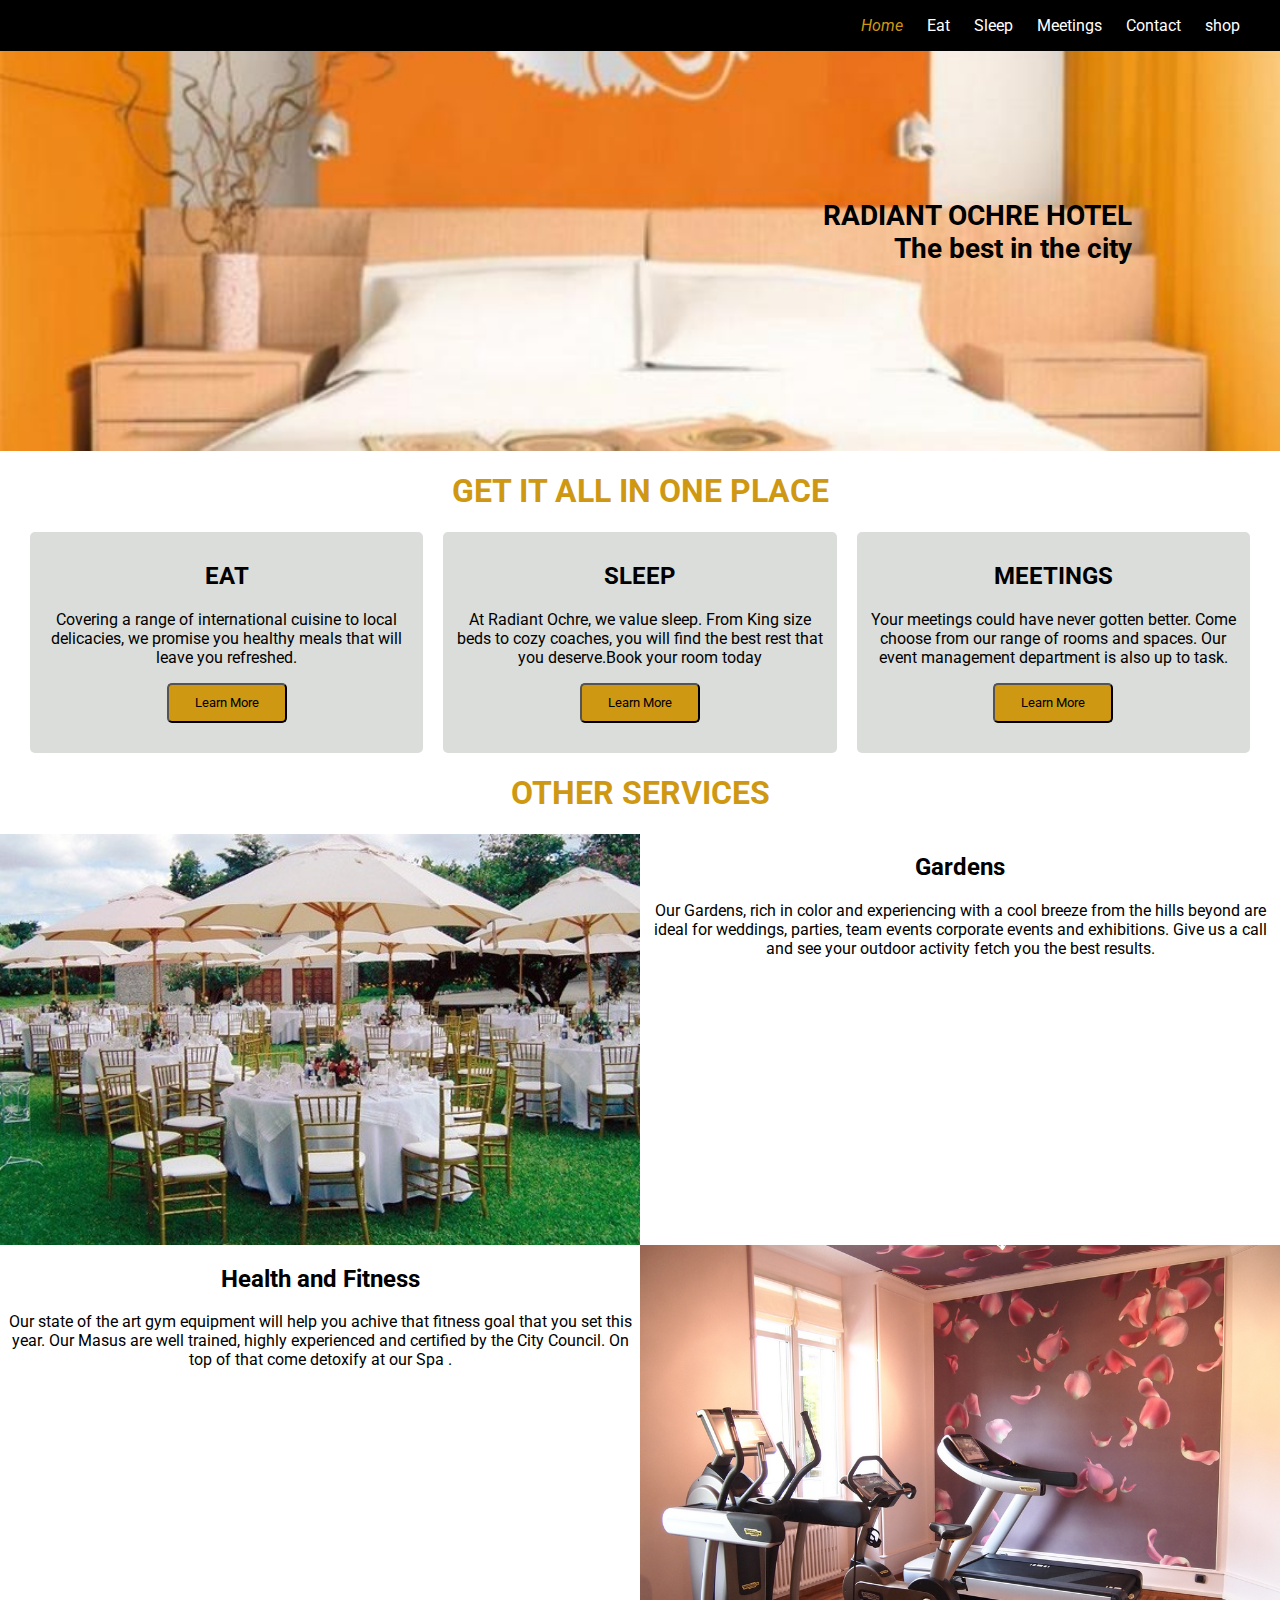
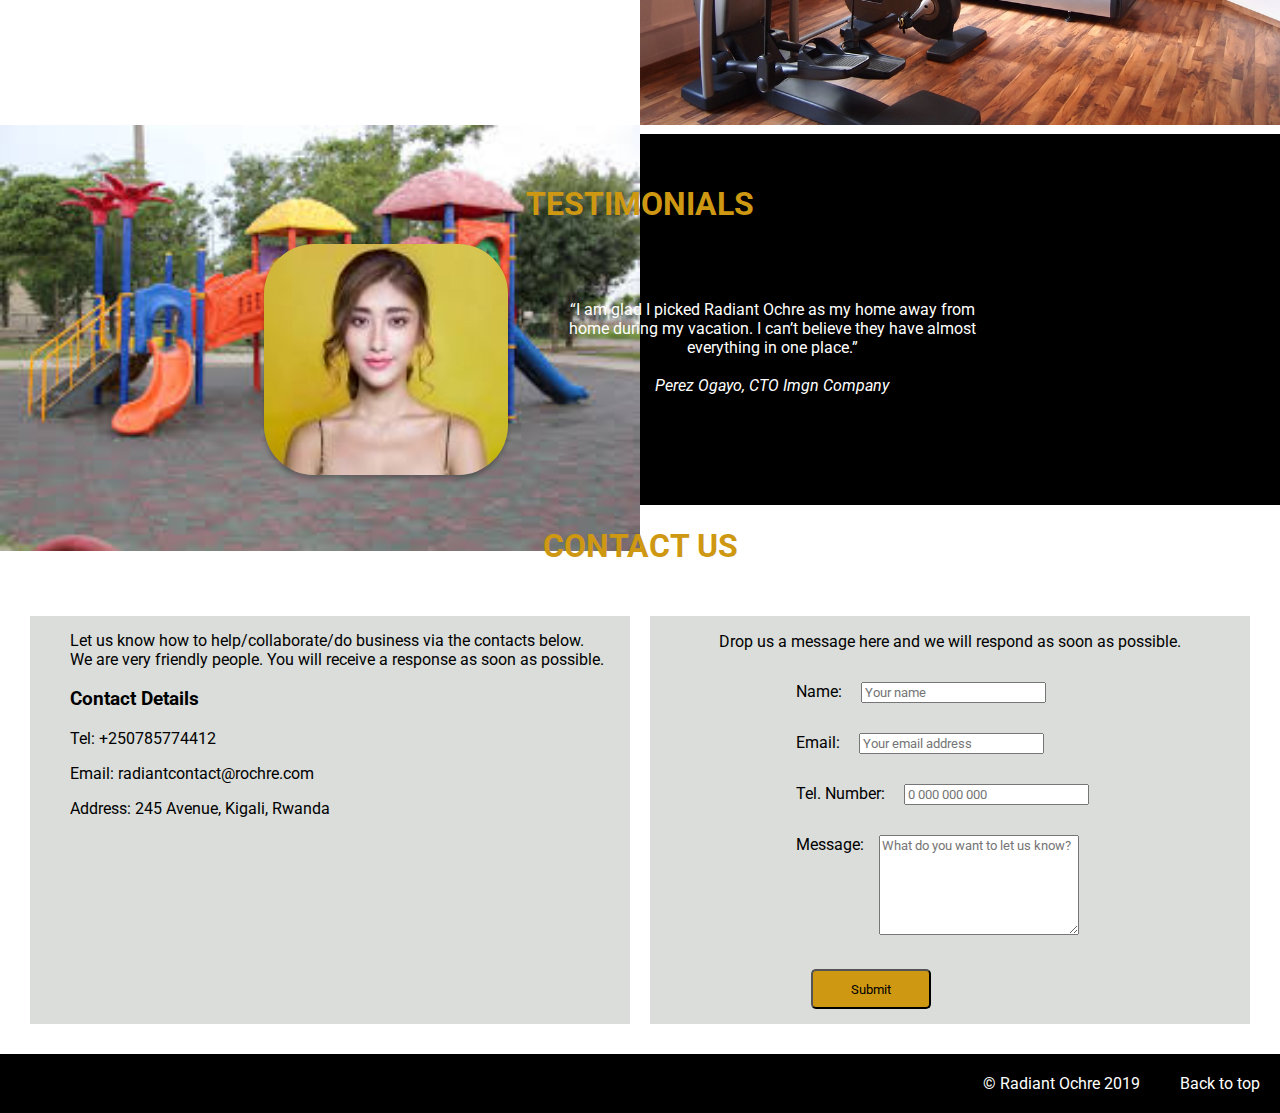
==== Hotel/HTML/index.html @ 6b5ae739 "Created home page with nav links CSS folder JS folder" ====
<!DOCTYPE html>
<html lang="en">
<head>
    <meta charset="UTF-8">
    <title>Radiant-home</title>
    <link href="../CSS/main.css" type="text/css" rel="stylesheet">
    <link href="https://fonts.googleapis.com/css?family=Roboto" rel="stylesheet">
</head>
<body>
    <nav class="nav-bar top-nav flex-row"><!-- Contains the navigations bar-->
        <ul class="nav-list">
            <li class="nav-list-item"><a class="currentPage nav-link " href="index.html"><i class="currentPage">Home</i></a></li>
            <li class="nav-list-item"><a class="nav-link" href="">Eat</a></li>
            <li class="nav-list-item"><a class="nav-link" href="">Sleep</a></li>
            <li class="nav-list-item"><a class="nav-link" href="">Meetings</a></li>
            <li class="nav-list-item"><a class="nav-link" href="">Contact</a></li>
            <li class="nav-list-item"><a class="nav-link" href="">shop</a></li>
        </ul>
    </nav>
    <div id="top-section" >
        <img src="../images/bright-orange-bedroom.jpg" alt="Image of a nice looking bedroom" title="Radiant Ochre bedroom" class="top-image">
        <p class="top-paragraph">RADIANT OCHRE HOTEL <br>The best in the city</p>
    </div>
        <h1 class="orange-font-color center-text">GET IT ALL IN ONE PLACE</h1>
        <div class="main-description grid-column">
          <div id="eat" class="main-service-description center-text">
              <h2>EAT</h2>
             <p> Covering a range of international cuisine to local delicacies, we promise you healthy meals that will leave you refreshed.</p>
             <a href="eat.html"><button class="learn-more-button" > Learn More</button></a>
          </div>
            <div id="sleep" class="main-service-description center-text">
                <h2>SLEEP</h2>
                <p>At Radiant Ochre, we value sleep. From King size beds to cozy coaches, you will find the best rest that you deserve.Book your room today</p>
                <a href="sleep.html"><button class="learn-more-button" > Learn More</button></a>
            </div>
            <div id="meet" class="main-service-description center-text">
                <h2> MEETINGS</h2>
                <p>Your meetings could have never gotten better. Come choose from our range of rooms and spaces. Our event management department is also up to task.</p>
                <a href="meet.html"><button class="learn-more-button" > Learn More</button></a>
            </div>
    </div>
    <!--section for more details-->
    <h1 class="orange-font-color center-text">OTHER SERVICES</h1>
    <div class="other-services grid-column">
        <img  src="../images/Outdoor-Catering.jpg" alt="A beautiful outside catering event" title="Outside catering" class="grid-image-full">
        <div class="other-services-item center-text">
            <h2>Gardens</h2>
            <p>Our Gardens, rich in color and experiencing with a cool breeze from the hills beyond are ideal for weddings, parties, team events corporate events and exhibitions. Give us a call and see your outdoor activity fetch you the best results.</p>
        </div>
        <div class="other-services-item center-text">
            <h2>Health and Fitness</h2>
            <p>Our state of the art gym equipment will help you achive that fitness goal that you set this  year.
            Our Masus are well trained, highly experienced  and certified by the City Council.
                On top of that come detoxify at our Spa .</p>
        </div>
        <img src="../images/gym2.jpg" alt="our gym" title="Gym" class="grid-image-full">
        <img src="../images/kidspark2.jpg" alt="our gym" title="Gym" class="grid-image-full">
        <div class="other-services-item center-text">
            <h2>Kids Park</h2>
            <p>Toto play is a beautiful park for the little ones put together with safety in mind. The toys and playstations are clean, fun to use and well maintained.Organized kids get together at Toto park for an unforgetable experience.</p>

        </div>
    </div>
        <!--The div below will contain the testimonials-->
        <div id="testimonials-container" class="flex-column">
            <h1 class="orange-font-color center-text">TESTIMONIALS</h1>
            <div class="flex-row flex-row-center" style="width:100%">
            <img class="testimonial-image" src="../images/woman.jpg" alt="One of our clients picture">
            <p class="center-text white-text  testimonial-paragraph">“I am glad I picked Radiant Ochre as my home away from home during my vacation. I can’t believe they have almost everything in one place.”
               <br/><br/> <i>Perez Ogayo, CTO Imgn Company</i>
            </p>
            </div>

        </div>

    <!--The div below will contain the contact form-->
    <div id="contact-container" class="flex-column">
        <h1 class="orange-font-color center-text">CONTACT US</h1>
        <div class="contact-content-container" style="width:100%">
            <div  id="contact-details">
                Let us know how to help/collaborate/do business via the contacts below.<br/> We are very friendly people.
                You will receive a response as soon as possible.
                <h3>Contact Details</h3>
                <p>Tel: +250785774412</p>
                <p> Email: radiantcontact@rochre.com</p>
                <p>Address: 245 Avenue, Kigali, Rwanda</p>
            </div>
            <div class="flex-column flex-column-center">
            <p>Drop us a message here and we will respond as soon as possible.</p>
                <form>
                    Name: <input type="text" placeholder="Your name" required><br/>
                    Email: <input type="email" placeholder="Your email address" required><br/>
                    Tel. Number: <input type="number" placeholder="0 000 000 000"><br/>
                   <div > <span style="float:left;margin-top: 15px">Message:</span><textarea placeholder="What do you want to let us know?"></textarea><br/>
                   </div>
                    <input type="submit" class="learn-more-button">
                </form>

            </div>
        </div>
    </div>
    <!-- Footer section--->
    <div class="nav-bar flex-row">
        <span class="white-text" style="justify-self: flex-start;margin:20px">&copy Radiant Ochre 2019</span><span style="margin:20px"><a href="#" class="white-text" style="text-decoration: none;">Back to top</a></span>
    </div>


<!--script-->
<script src="../JS/main.js"></script>
</body>
</html>
---- Hotel/CSS/main.css ----
*{
    box-sizing: border-box;
    font-family: 'Roboto', sans-serif;
}
body{
    margin:0;
}

.nav-list{
    list-style-type: none;
    margin-right:20px;
}
.nav-list-item{
    display:inline;
    margin-right:20px;
}
.nav-list a{
    text-decoration: none;
    color:white;
}
.flex-row{  /*  for flex row blocks..the alignment will be set by the individual block*/
    display:flex;
    flex-direction:row;
}
.flex-row-center{
    justify-content: center;
}
.nav-bar{
    justify-content: flex-end;
    background-color: #000000;
    margin:0;
}
.currentPage{ /* Styles the navigation link for the current page that we are in*/
    color:#CF9812;
}
.centered {
    position: absolute;
    top: 50%;
    left: 50%;
    transform: translate(-50%, -50%);
}
#top-section{
    height:400px;
    position: relative;
}
.top-image{
    width:100%;
    height:100%;
    object-fit: cover;
}
.top-paragraph{
    text-align: right;
    width:40% ;
    border-radius: 5px;
    position: absolute;
    top: 25%;
    right:10%;
    padding:20px;
    font-size: 28px;
    font-weight:bold;

}
.orange-font-color{
    color:#CF9812;
}
.center-text{
    text-align: center;
}
.grid-column{
    display:grid;
    grid-template-columns: 1fr 1fr 1fr;
   /* grid-column-gap: 20px;*/
}
.main-description{
    grid-column-gap: 20px;
    margin-left:30px;
    margin-right:30px;
    margin-bottom: 20px;

}
.main-service-description{
    background-color: #daddda;
    border-radius: 5px;
    padding:10px;
    padding-bottom:30px
}
.learn-more-button {
    background-color: #CF9812;
    border-radius: 5px;
    height: 40px;
    width: 120px;
}
.other-services{
    grid-template-columns: 1fr 1fr;
    grid-template-rows: 1fr 1fr 1fr;
    height:900px;

}
.grid-image-full{
    width:100%;
    height:100%;
    object-fit: cover;
}
.white-text{
    color:white;
}
#testimonials-container{
    background-color: black;
    padding:30px;
    justify-content: center;
}
.testimonial-image{
    width: 244px;
    height: 231px;
    box-shadow: 0px 4px 4px rgba(0, 0, 0, 0.25);
    border-radius: 50px;
}
.flex-column{
    display:flex;
    flex-direction:column;
}
.flex-column-center{
    align-items: center;
}
.testimonial-paragraph{
    padding:40px;
    margin-left:20px;
    width:40%;
}
.contact-content-container{
    display:grid;
    grid-template-columns: 1fr 1fr;
    grid-column-gap: 20px;
    padding:30px;
   align-items: center;

}
.contact-content-container div{
    background-color: #daddda;
    min-width: 300px;
}
input,textarea{
    margin:15px;
}
textarea{
    width:200px;
    height:100px;
}
#contact-details{
    height:100%;
    padding-top: 15px;
    padding-left: 40px;
}
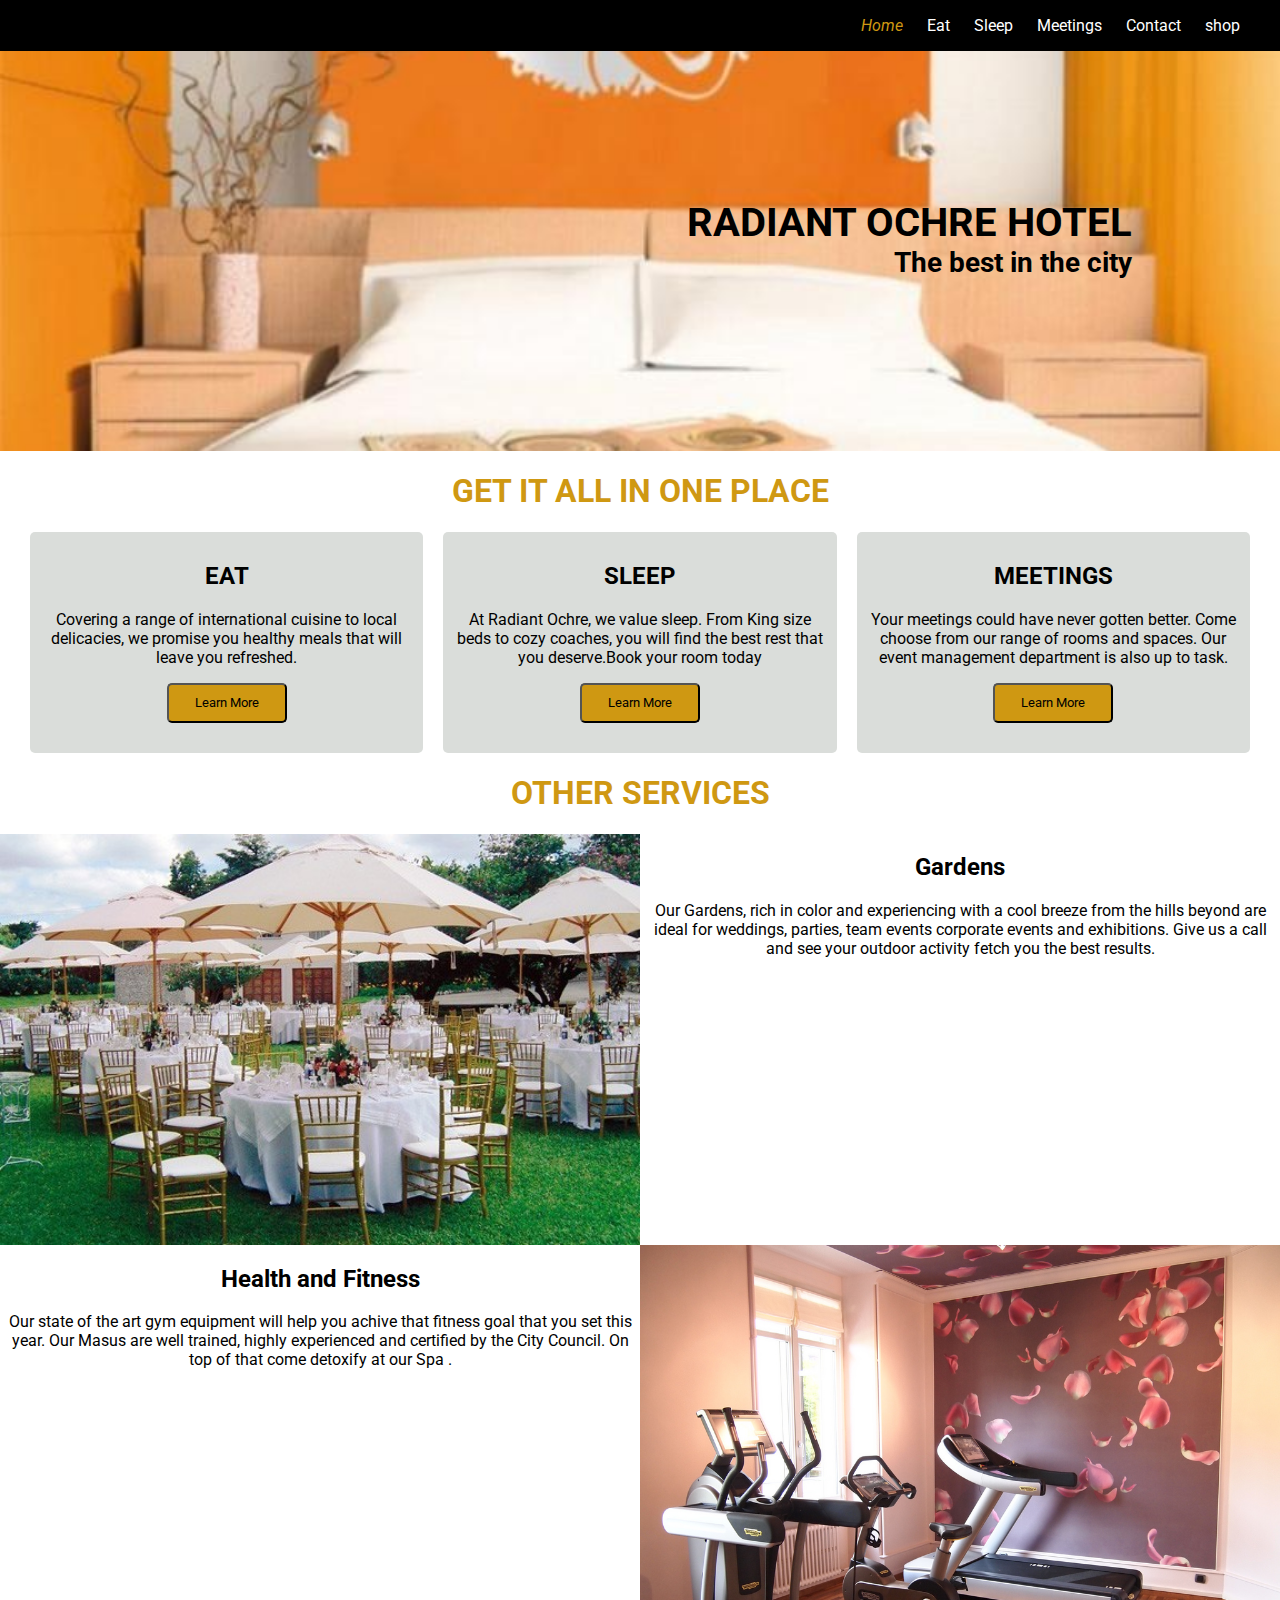
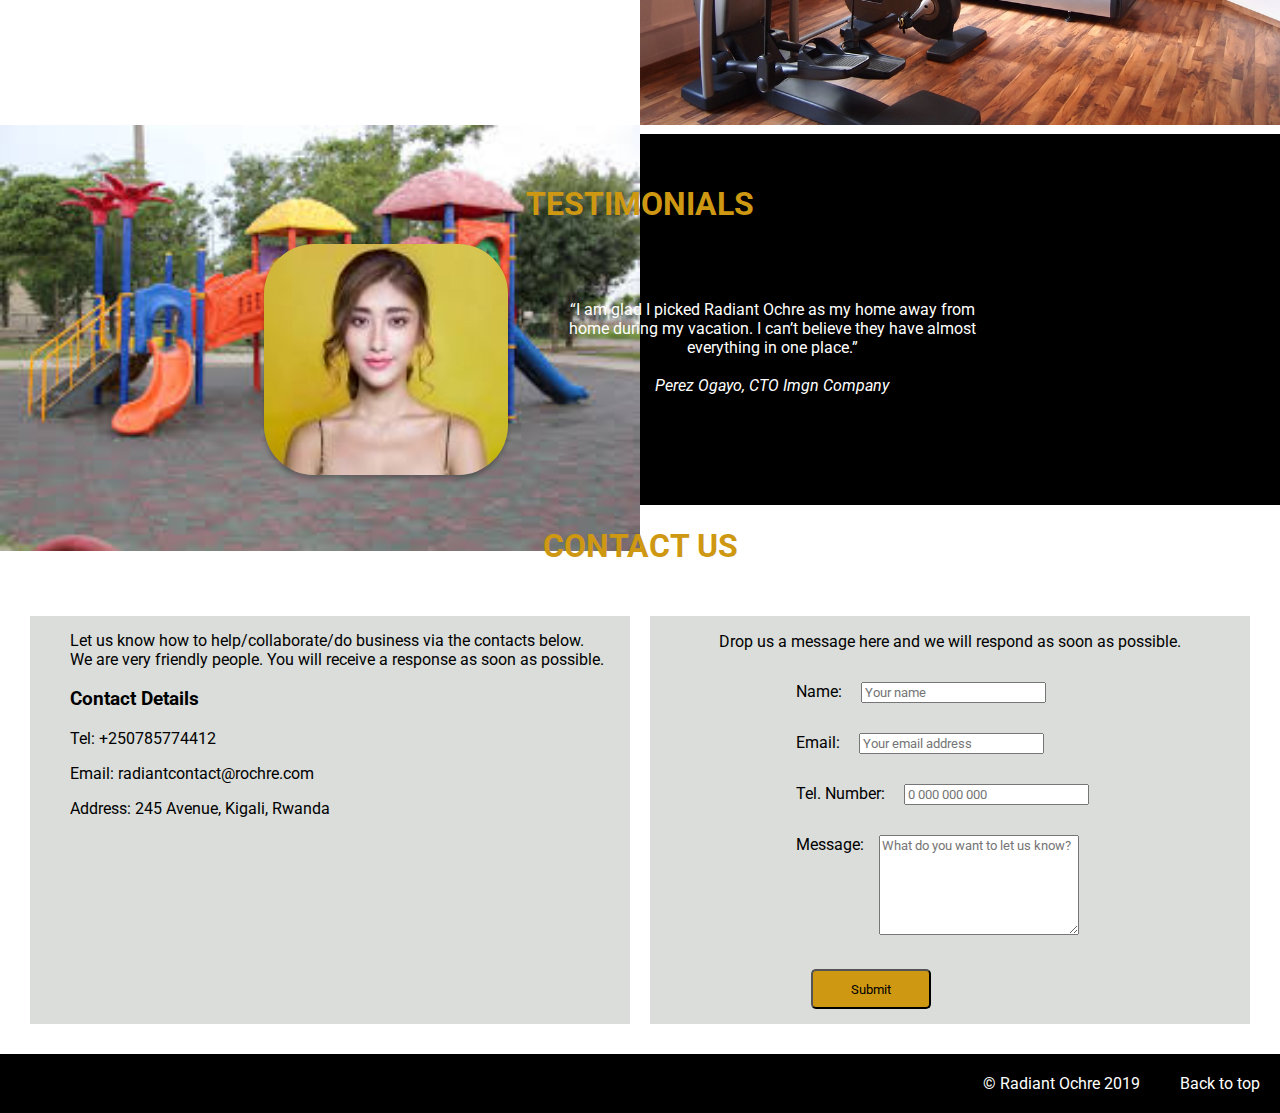
==== commit 1c2ac32e: "A working version of sleep page." ====
--- a/Hotel/HTML/index.html
+++ b/Hotel/HTML/index.html
@@ -10,16 +10,17 @@
     <nav class="nav-bar top-nav flex-row"><!-- Contains the navigations bar-->
         <ul class="nav-list">
             <li class="nav-list-item"><a class="currentPage nav-link " href="index.html"><i class="currentPage">Home</i></a></li>
-            <li class="nav-list-item"><a class="nav-link" href="">Eat</a></li>
-            <li class="nav-list-item"><a class="nav-link" href="">Sleep</a></li>
-            <li class="nav-list-item"><a class="nav-link" href="">Meetings</a></li>
+            <li class="nav-list-item"><a class="nav-link" href="eat.html">Eat</a></li>
+            <li class="nav-list-item"><a class="nav-link" href="sleep.html">Sleep</a></li>
+            <li class="nav-list-item"><a class="nav-link" href="meet.html">Meetings</a></li>
             <li class="nav-list-item"><a class="nav-link" href="">Contact</a></li>
             <li class="nav-list-item"><a class="nav-link" href="">shop</a></li>
         </ul>
     </nav>
     <div id="top-section" >
         <img src="../images/bright-orange-bedroom.jpg" alt="Image of a nice looking bedroom" title="Radiant Ochre bedroom" class="top-image">
-        <p class="top-paragraph">RADIANT OCHRE HOTEL <br>The best in the city</p>
+        <p class="top-paragraph"><span style="font-size: 40px">RADIANT OCHRE HOTEL</span> <br>The best in the city</p>
+
     </div>
         <h1 class="orange-font-color center-text">GET IT ALL IN ONE PLACE</h1>
         <div class="main-description grid-column">
--- a/Hotel/CSS/main.css
+++ b/Hotel/CSS/main.css
@@ -42,6 +42,7 @@
 #top-section{
     height:400px;
     position: relative;
+    background-color: #CF9812;
 }
 .top-image{
     width:100%;
@@ -76,6 +77,7 @@
     margin-left:30px;
     margin-right:30px;
     margin-bottom: 20px;
+    align-items: center;
 
 }
 .main-service-description{
@@ -100,11 +102,12 @@
     width:100%;
     height:100%;
     object-fit: cover;
+
 }
 .white-text{
     color:white;
 }
-#testimonials-container{
+#testimonials-container, #pictorial-container{
     background-color: black;
     padding:30px;
     justify-content: center;
@@ -150,4 +153,47 @@
     height:100%;
     padding-top: 15px;
     padding-left: 40px;
+}
+.grid-row-gap-20{
+    grid-row-gap:20px;
+}
+#pictorial-content-container{
+    height:300px;
+    grid-column-gap:20px;
+    margin-bottom:40px;
+}
+.grid-column-2{
+    display:grid;
+    grid-template-columns: 1fr 1fr;
+}
+.offerings-container{
+    margin:40px;
+    height:600px;
+    grid-column-gap: 20px;
+}
+.food-description-darker{
+    background-color: #cfcfcf;
+    height:250px;
+    padding:10px;
+    padding-bottom:30px
+}
+.food-description{
+    height:220px;
+    background-color: #F6F6F8;
+    padding:10px;
+    padding-bottom:30px
+}
+
+#bedrooms-container{
+    height:900px;
+    padding: 80px;
+    padding-top: 0;
+    grid-column-gap: 20px;
+    grid-row-gap: 20px;
+
+}
+.grid-column-gap-row-gap-padding-20{
+    grid-row-gap: 20px;
+    grid-column-gap: 20px;
+    padding: 20px;
 }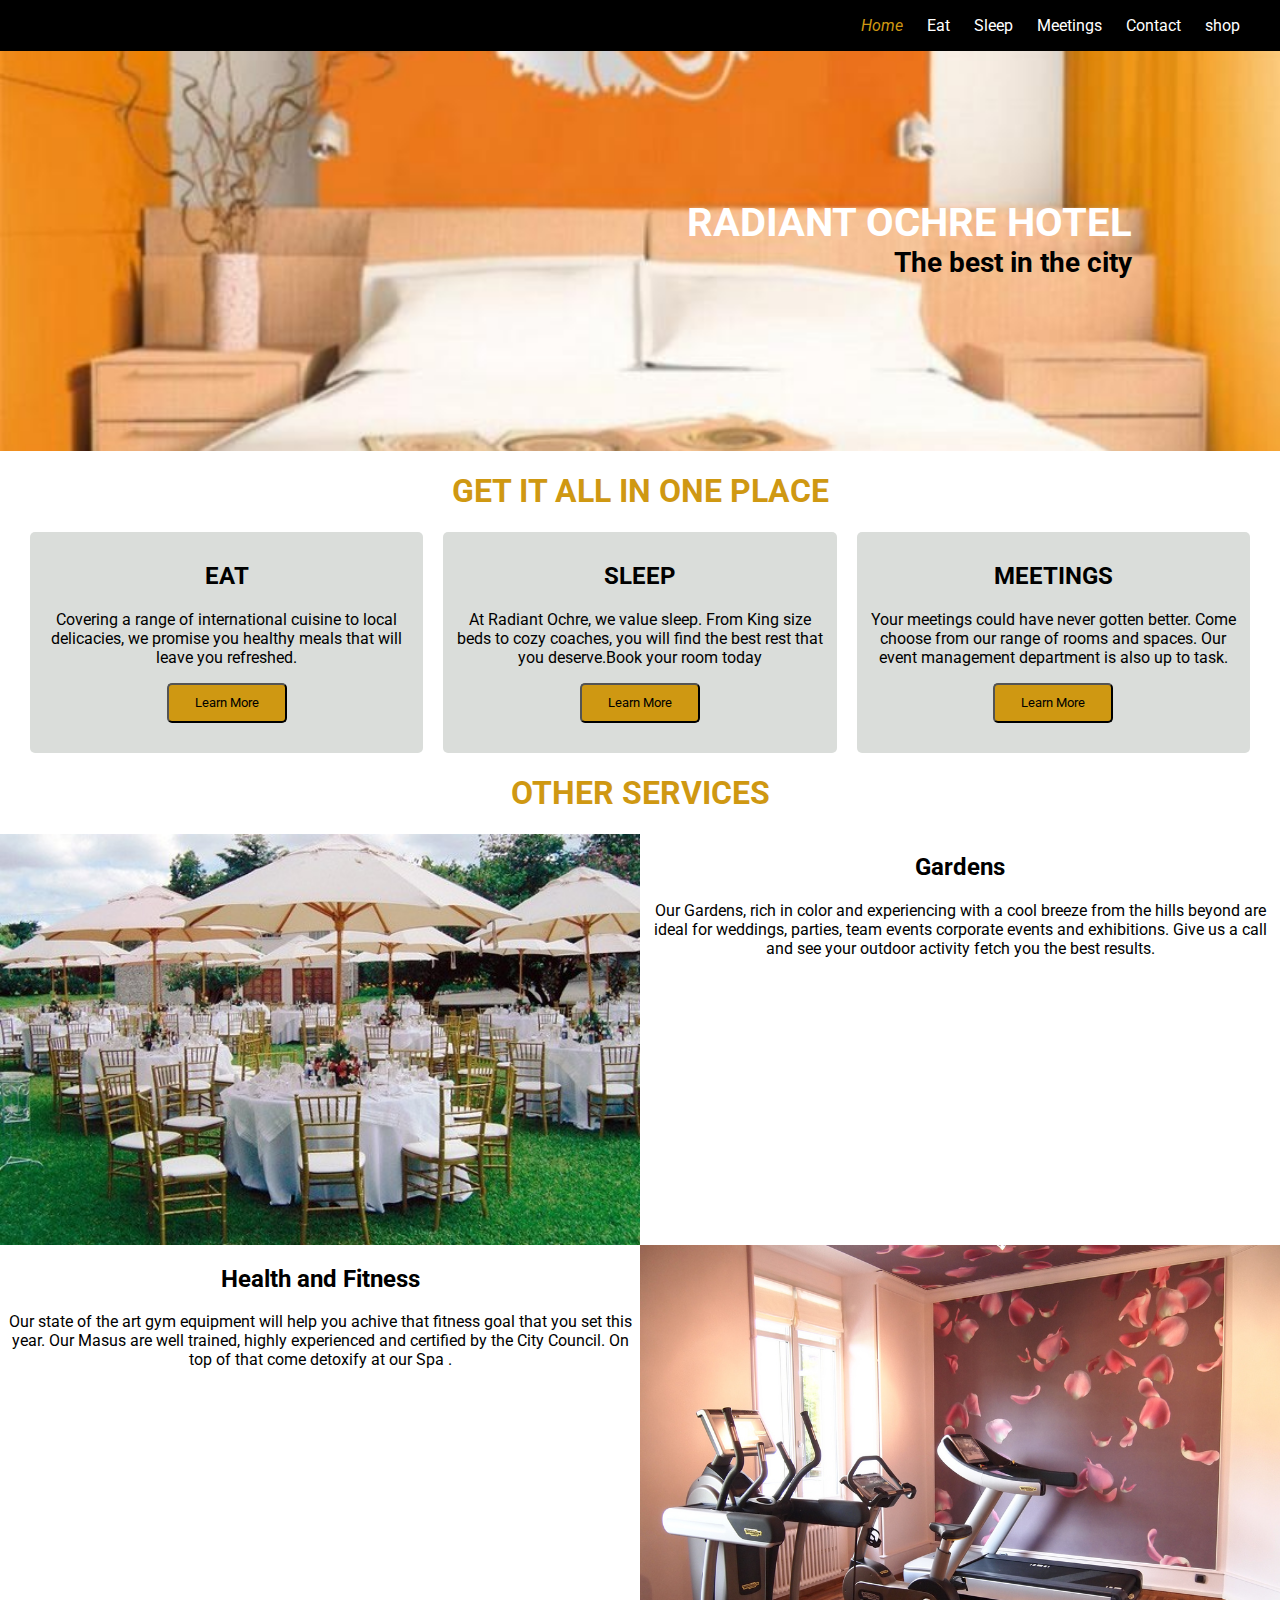
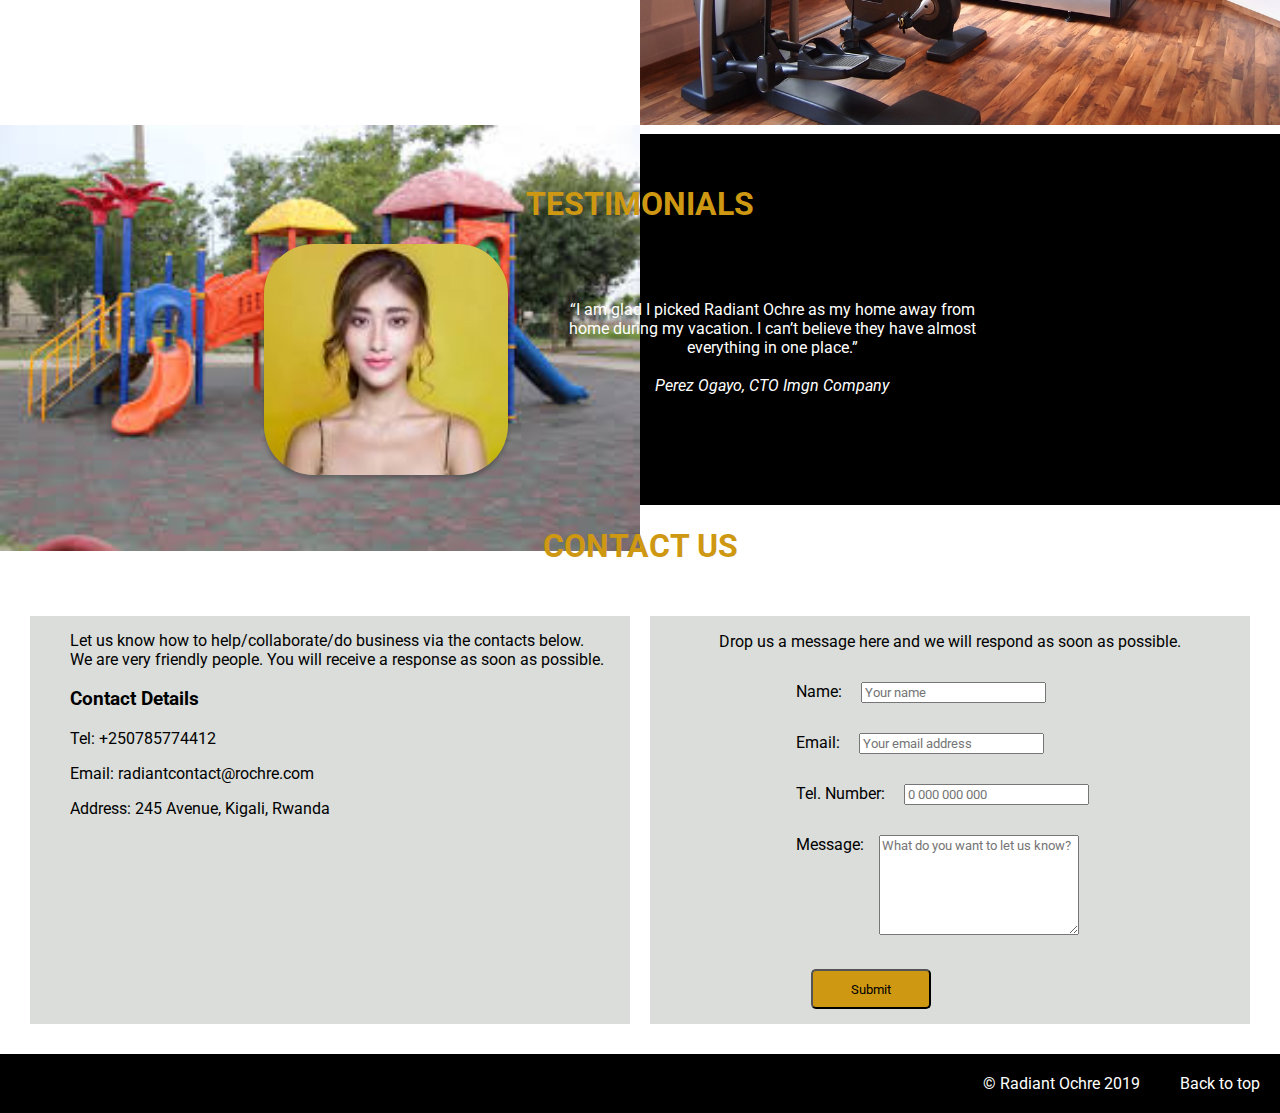
==== commit cddaa392: "Wrote the JS for the forms." ====
--- a/Hotel/HTML/index.html
+++ b/Hotel/HTML/index.html
@@ -13,13 +13,13 @@
             <li class="nav-list-item"><a class="nav-link" href="eat.html">Eat</a></li>
             <li class="nav-list-item"><a class="nav-link" href="sleep.html">Sleep</a></li>
             <li class="nav-list-item"><a class="nav-link" href="meet.html">Meetings</a></li>
-            <li class="nav-list-item"><a class="nav-link" href="">Contact</a></li>
+            <li class="nav-list-item"><a class="nav-link" href="contact.html">Contact</a></li>
             <li class="nav-list-item"><a class="nav-link" href="">shop</a></li>
         </ul>
     </nav>
     <div id="top-section" >
         <img src="../images/bright-orange-bedroom.jpg" alt="Image of a nice looking bedroom" title="Radiant Ochre bedroom" class="top-image">
-        <p class="top-paragraph"><span style="font-size: 40px">RADIANT OCHRE HOTEL</span> <br>The best in the city</p>
+        <p class="top-paragraph"><span style="font-size: 40px" class="white-text">RADIANT OCHRE HOTEL</span> <br>The best in the city</p>
 
     </div>
         <h1 class="orange-font-color center-text">GET IT ALL IN ONE PLACE</h1>
@@ -87,7 +87,8 @@
                 <p>Address: 245 Avenue, Kigali, Rwanda</p>
             </div>
             <div class="flex-column flex-column-center">
-            <p>Drop us a message here and we will respond as soon as possible.</p>
+                <div id="message"></div> <!--Will contain the message if a user submits the form-->
+                <p>Drop us a message here and we will respond as soon as possible.</p>
                 <form>
                     Name: <input type="text" placeholder="Your name" required><br/>
                     Email: <input type="email" placeholder="Your email address" required><br/>
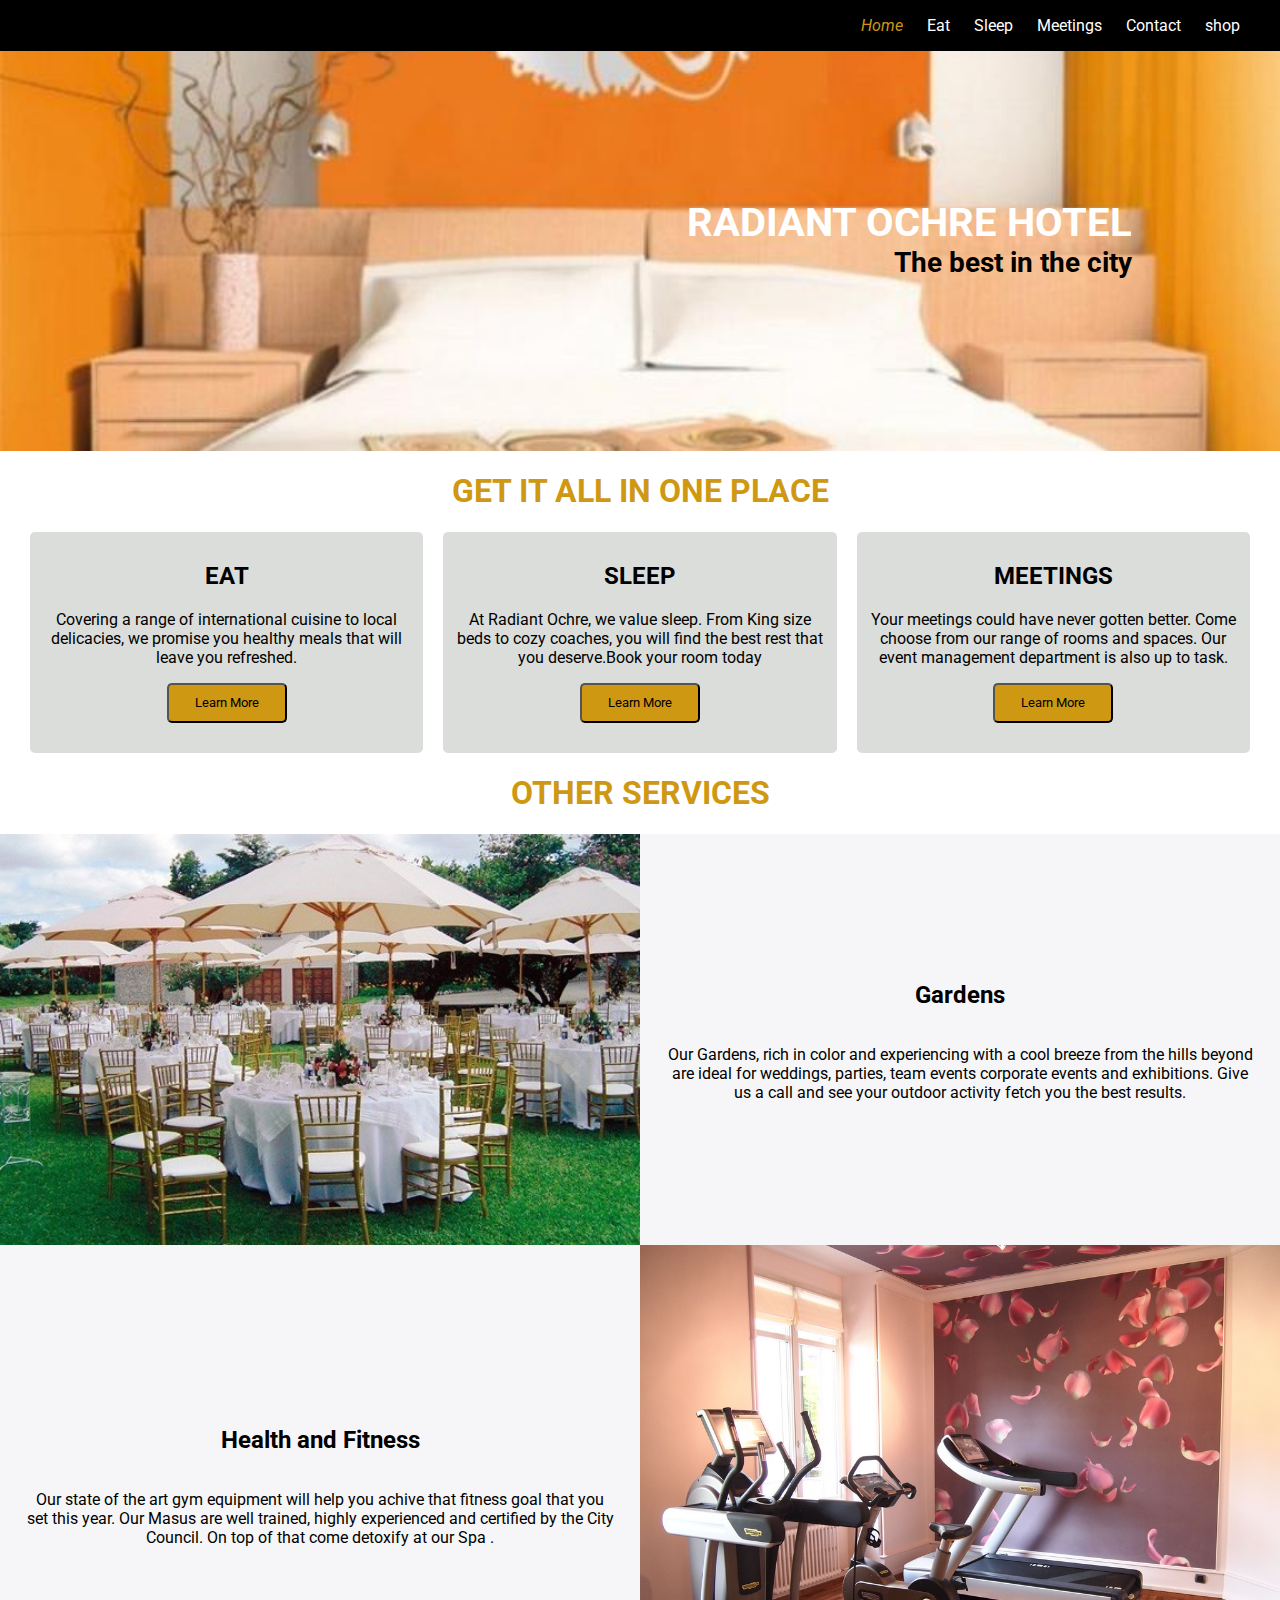
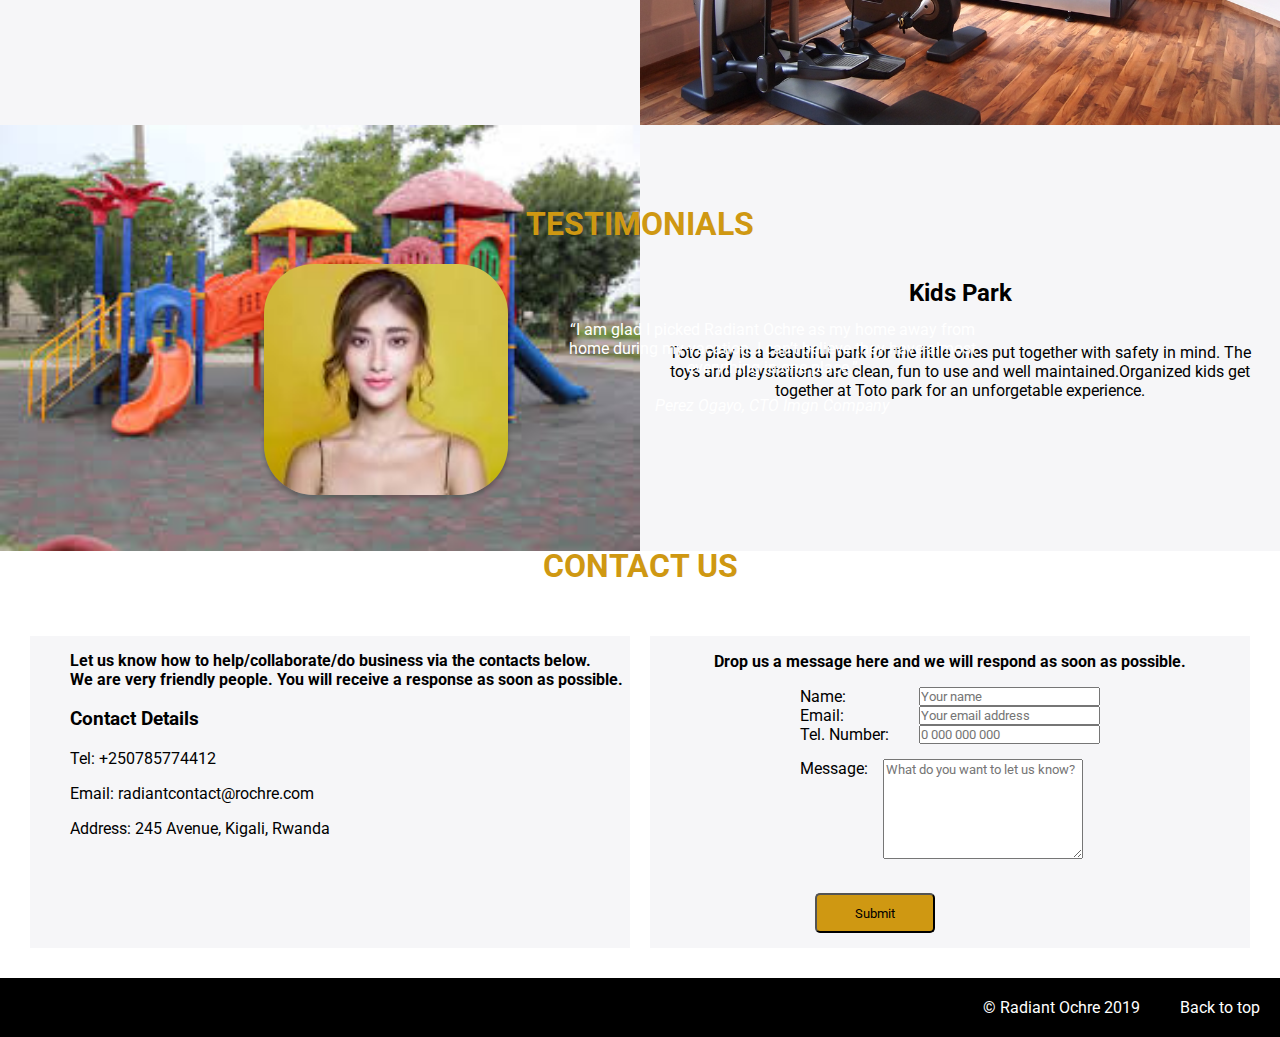
==== commit a2f356c4: "sfjsf" ====
--- a/Hotel/HTML/index.html
+++ b/Hotel/HTML/index.html
@@ -79,8 +79,8 @@
         <h1 class="orange-font-color center-text">CONTACT US</h1>
         <div class="contact-content-container" style="width:100%">
             <div  id="contact-details">
-                Let us know how to help/collaborate/do business via the contacts below.<br/> We are very friendly people.
-                You will receive a response as soon as possible.
+                <strong>Let us know how to help/collaborate/do business via the contacts below.<br/> We are very friendly people.
+                    You will receive a response as soon as possible.</strong>
                 <h3>Contact Details</h3>
                 <p>Tel: +250785774412</p>
                 <p> Email: radiantcontact@rochre.com</p>
@@ -88,11 +88,11 @@
             </div>
             <div class="flex-column flex-column-center">
                 <div id="message"></div> <!--Will contain the message if a user submits the form-->
-                <p>Drop us a message here and we will respond as soon as possible.</p>
-                <form>
-                    Name: <input type="text" placeholder="Your name" required><br/>
-                    Email: <input type="email" placeholder="Your email address" required><br/>
-                    Tel. Number: <input type="number" placeholder="0 000 000 000"><br/>
+                <p><strong>Drop us a message here and we will respond as soon as possible.</strong></p>
+                <form style="position: relative">
+                    <div>Name: <input type="text" placeholder="Your name" required class="float-input-right"></div>
+                    <div>Email: <input type="email" placeholder="Your email address" required class="float-input-right"></div>
+                    <div>Tel. Number: <input type="number" placeholder="0 000 000 000" class="float-input-right"></div>
                    <div > <span style="float:left;margin-top: 15px">Message:</span><textarea placeholder="What do you want to let us know?"></textarea><br/>
                    </div>
                     <input type="submit" class="learn-more-button">
--- a/Hotel/CSS/main.css
+++ b/Hotel/CSS/main.css
@@ -96,7 +96,16 @@
     grid-template-columns: 1fr 1fr;
     grid-template-rows: 1fr 1fr 1fr;
     height:900px;
-
+    margin-bottom: 20px;
+
+}
+.other-services-item{
+    display:flex ;
+    flex-direction: column;
+    justify-content: center;
+    align-items: center;
+    padding: 25px;
+    background-color: #F6F6F8;
 }
 .grid-image-full{
     width:100%;
@@ -139,7 +148,7 @@
 
 }
 .contact-content-container div{
-    background-color: #daddda;
+    background-color: #F6F6F8;
     min-width: 300px;
 }
 input,textarea{
@@ -196,4 +205,18 @@
     grid-row-gap: 20px;
     grid-column-gap: 20px;
     padding: 20px;
+}
+input[type=number]::-webkit-outer-spin-button,
+input[type=number]::-webkit-inner-spin-button {
+    -webkit-appearance: none;
+    margin: 0;
+}
+
+input[type=number] {
+    -moz-appearance:textfield;
+}
+.float-input-right{
+    float:right;
+    padding:0;
+    margin:0;
 }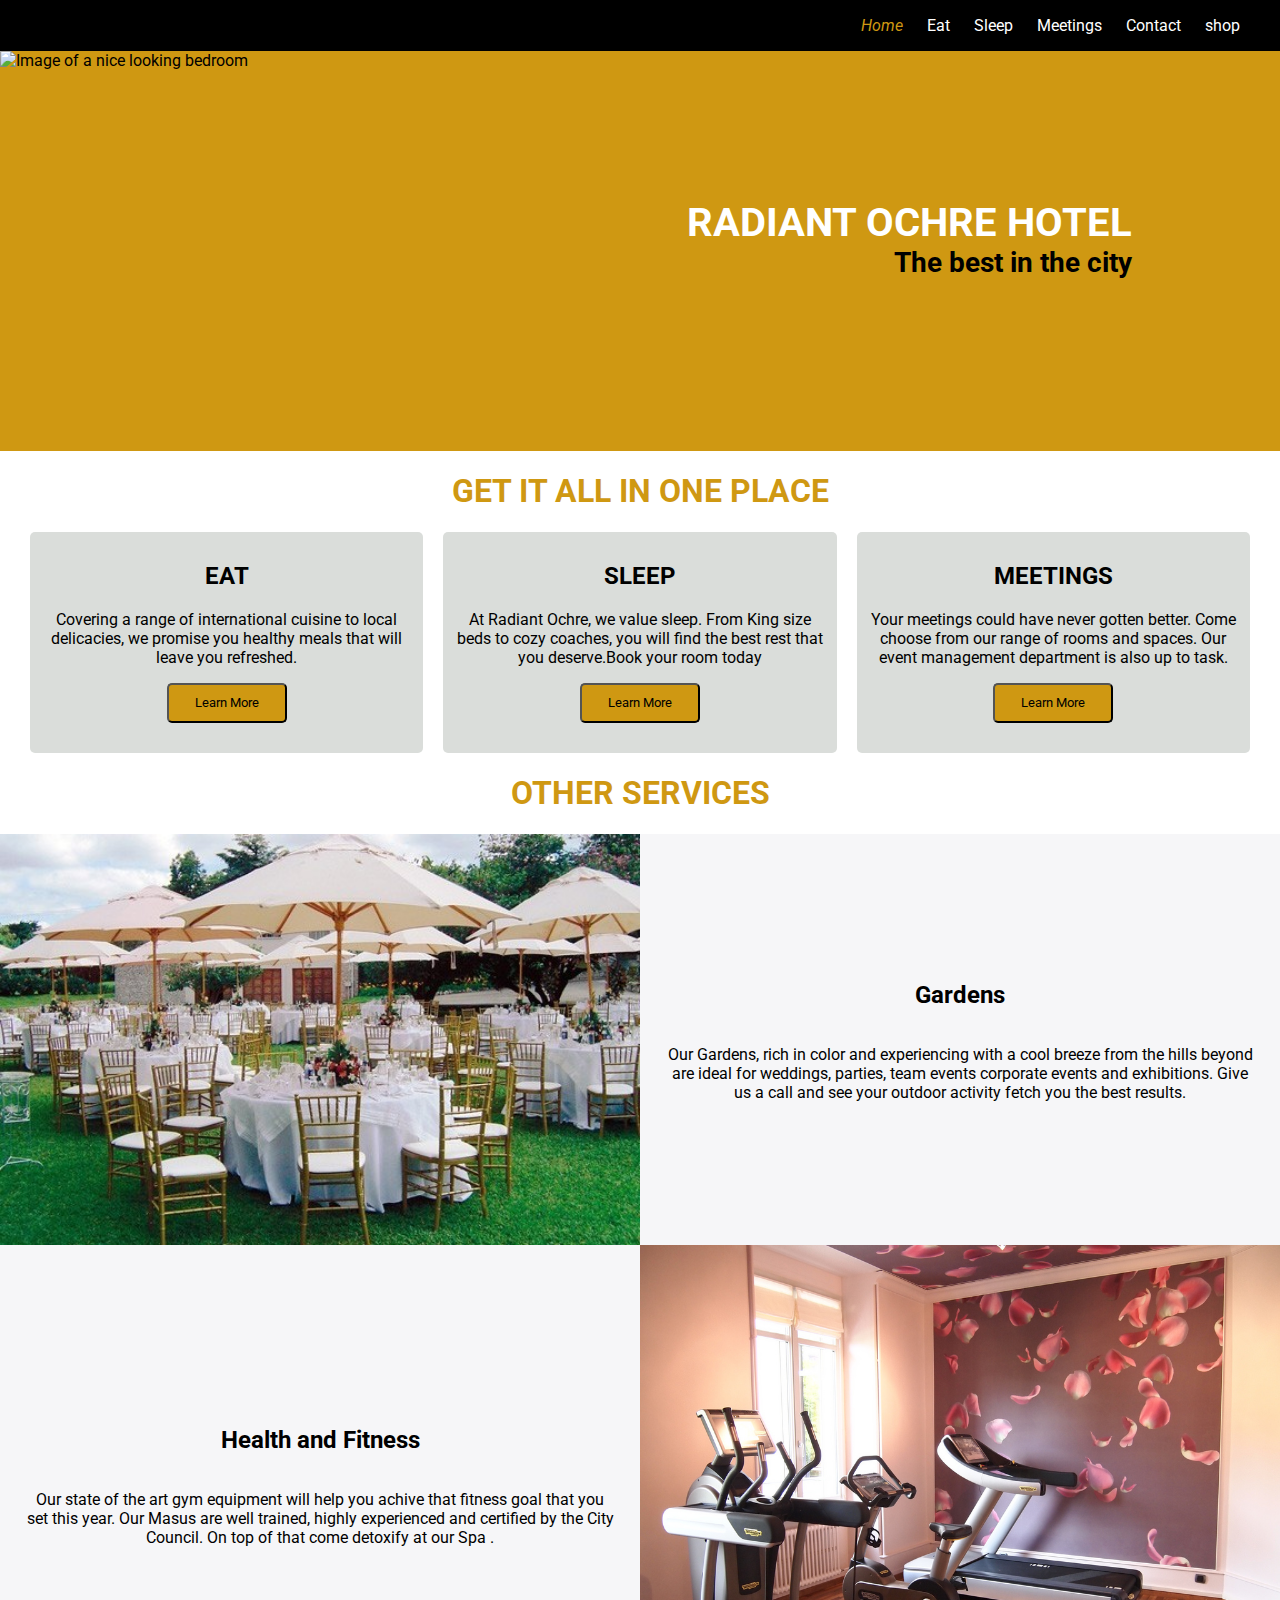
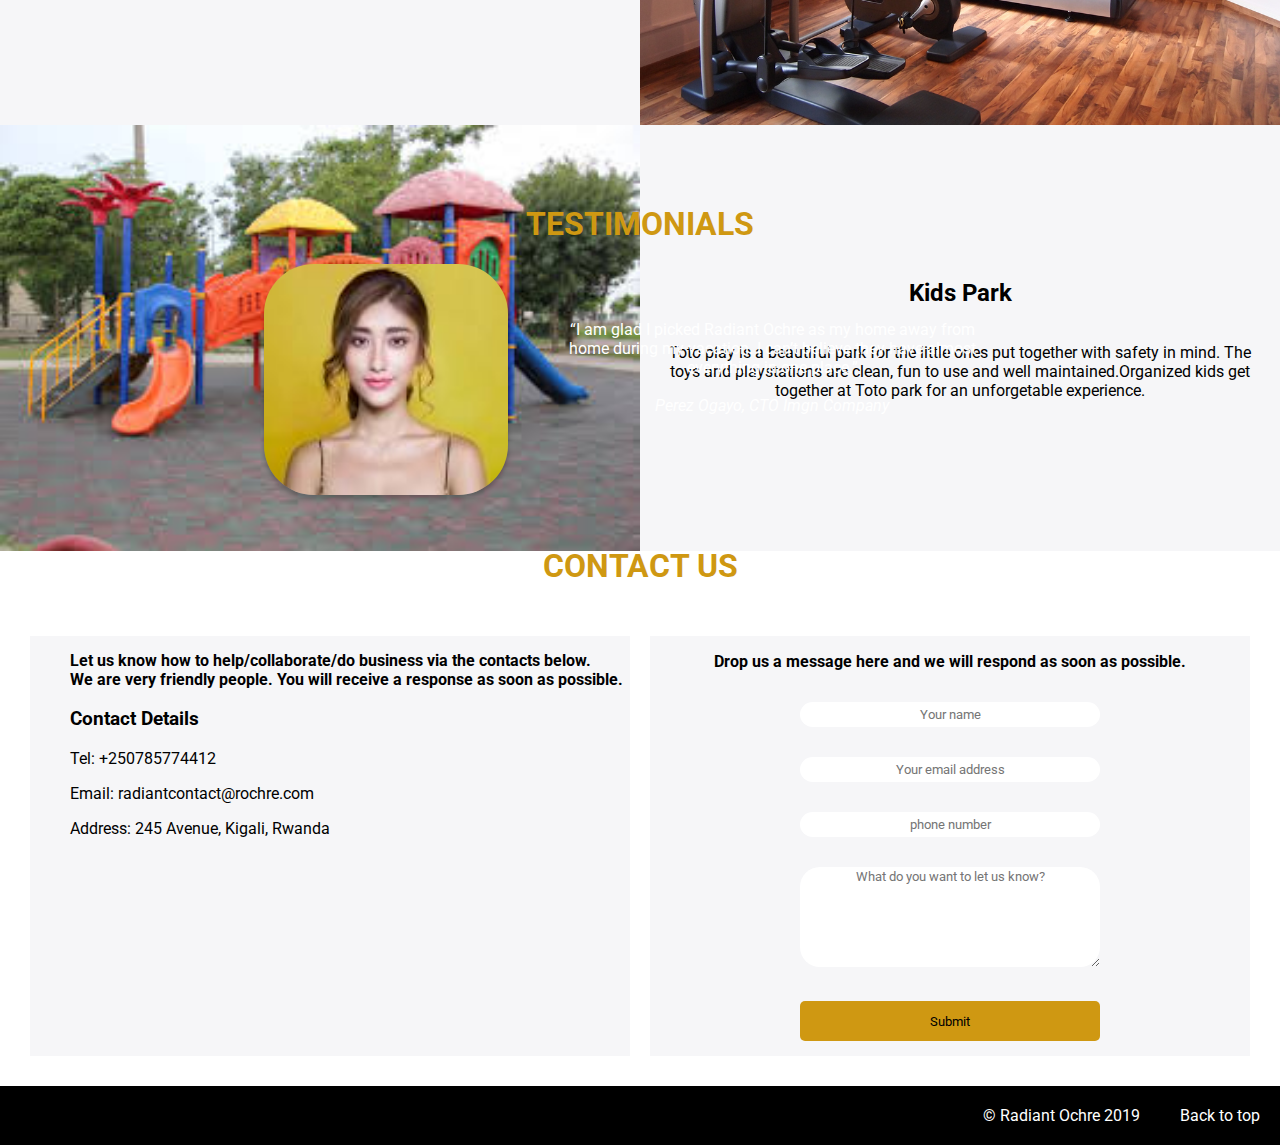
==== commit e3c54ef4: "web" ====
--- a/Hotel/HTML/index.html
+++ b/Hotel/HTML/index.html
@@ -13,12 +13,12 @@
             <li class="nav-list-item"><a class="nav-link" href="eat.html">Eat</a></li>
             <li class="nav-list-item"><a class="nav-link" href="sleep.html">Sleep</a></li>
             <li class="nav-list-item"><a class="nav-link" href="meet.html">Meetings</a></li>
-            <li class="nav-list-item"><a class="nav-link" href="contact.html">Contact</a></li>
-            <li class="nav-list-item"><a class="nav-link" href="">shop</a></li>
+            <li class="nav-list-item"><a class="nav-link" href="contact.php">Contact</a></li>
+            <li class="nav-list-item"><a class="nav-link" href="../shop/PHP/index.php">shop</a></li>
         </ul>
     </nav>
     <div id="top-section" >
-        <img src="../images/bright-orange-bedroom.jpg" alt="Image of a nice looking bedroom" title="Radiant Ochre bedroom" class="top-image">
+        <img src="../images/bright.jpg" alt="Image of a nice looking bedroom" title="Radiant Ochre bedroom" class="top-image">
         <p class="top-paragraph"><span style="font-size: 40px" class="white-text">RADIANT OCHRE HOTEL</span> <br>The best in the city</p>
 
     </div>
@@ -89,13 +89,13 @@
             <div class="flex-column flex-column-center">
                 <div id="message"></div> <!--Will contain the message if a user submits the form-->
                 <p><strong>Drop us a message here and we will respond as soon as possible.</strong></p>
-                <form style="position: relative">
-                    <div>Name: <input type="text" placeholder="Your name" required class="float-input-right"></div>
-                    <div>Email: <input type="email" placeholder="Your email address" required class="float-input-right"></div>
-                    <div>Tel. Number: <input type="number" placeholder="0 000 000 000" class="float-input-right"></div>
-                   <div > <span style="float:left;margin-top: 15px">Message:</span><textarea placeholder="What do you want to let us know?"></textarea><br/>
-                   </div>
-                    <input type="submit" class="learn-more-button">
+                <form action="message.php" method="POST" style="position: relative">
+                    <input style=" border-style: none; background-color: white; border-radius: 20px; height: 25px;width: 300px; text-align: center;" type="text" placeholder="Your name" name="uname" required><br/>
+                  <input style=" border-style: none; background-color: white; border-radius: 20px;  height: 25px;width: 300px; text-align: center;" type="email" placeholder="Your email address" name="uemail" required><br/>
+                 <input style=" border-style: none; background-color: white; border-radius: 20px;  height: 25px;width: 300px; text-align: center;" type="number" name="uphone" placeholder="phone number"><br/>
+                    <div  style="background-color: inherit"> <span style="float:left;margin-top: 15px; "></span><textarea style=" border-style: none; background-color: white; border-radius: 20px; width: 300px; text-align: center;" placeholder="What do you want to let us know?" name="umessage"></textarea><br/>
+                    </div>
+                    <input style="border-style: none; width: 300px; text-align: center;" type="submit" class="learn-more-button">
                 </form>
 
             </div>
--- a/Hotel/CSS/main.css
+++ b/Hotel/CSS/main.css
@@ -219,4 +219,8 @@
     float:right;
     padding:0;
     margin:0;
+}
+.informatiom input{
+    border-radius: 20px;
+    border-style: none;
 }